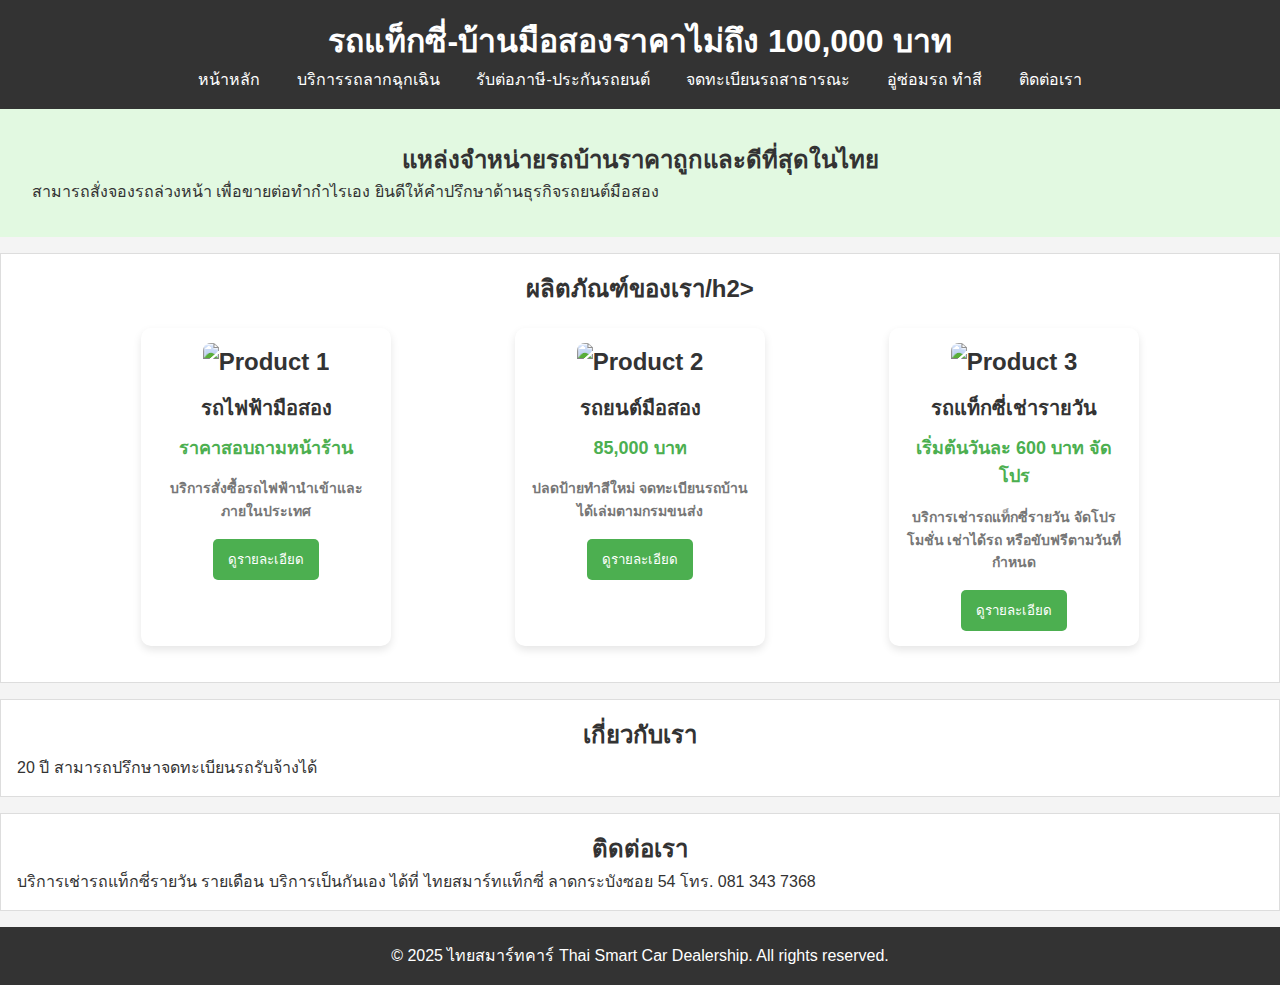
==== index.html @ 39868e71 "Update index.html" ====
<!DOCTYPE html>
<html>
  <head>
    <meta charset="UTF-8">
    <meta name="viewport" content="width=device-width, initial-scale=1.0">
    <title>เช่ารถแท็กซี่ ซื้อขายรถแท็กซี่ ซื้อขายรถมือสอง ทำสีรถ ประกันภัยรถ เรียกรถลากฉุกเฉิน</title>
    <link rel="stylesheet" href="styles.css">
    <meta name="viewport" content="width=device-width, initial-scale=1.0">
  <title>Product Listing - E-Commerce</title>
  <link rel="stylesheet" href="styles.css">

  </head>
  <style>
    /* Positioning container for top-right */
      head
        .top-right {
            position: relative;
            top: 10px; /* Distance from the top */
            right: 10px; /* Distance from the right */
            width: 100px; /* You can adjust the image size */
            height: auto; /* Maintain the aspect ratio */
            border-radius: 10px; /* Optional: rounded corners */
            display: flex;
            
        }
        /* Style for the button or icon */
        .social-btn {
            padding: 10px 20px;
            background-color: #0077b5; /* Example color */
            color: white;
            border: none;
            border-radius: 5px;
            cursor: pointer;
            font-size: 16px;
            box-shadow: 0px 4px 8px rgba(0, 0, 0, 0.1);
            transition: background-color 0.3s ease;
        }
        .social-btn-line{
          padding: 10px 20px;
            background-color: #43eb6d; /* Example color */
            color: white;
            border: none;
            border-radius: 5px;
            cursor: pointer;
            font-size: 16px;
            box-shadow: 0px 4px 8px rgba(0, 0, 0, 0.1);
            transition: background-color 0.3s ease;
        }

        .social-btn:hover {
            background-color: #005582; /* Darker blue on hover */
        }
    body {
  font-family: Arial, sans-serif;
  margin: 0;
  padding: 0;
  background-color: #f4f4f4;
}

  h2{
  text-align:  center;
  }

header {
  background-color: #333;
  color: white;
  padding: 1rem 0;
  text-align: center;
  border-block-color: red;
}

header nav ul {
  list-style: none;
  padding: 0;
}

header nav ul li {
  display: inline;
  margin: 0 1rem;
}

header nav ul li a {
  color: white;
  text-decoration: none;
}

section {
  padding: 2rem;
}

section#home {
  background-color: #e2f9e1;
}

section#cars,
section#about,
section#contact {
  background-color: white;
  margin: 1rem 0;
  padding: 1rem;
  border: 1px solid #ddd;
}
/* Basic Reset */
* {
  margin: 0;
  padding: 0;
  box-sizing: border-box;
}

/* Body Styling */
body {
  font-family: 'Arial', sans-serif;
  background-color: #f4f4f4;
  color: #333;
  line-height: 1.6;
}
/* Product Listing Styling */
.product-listing {
  display: flex;
  justify-content: space-evenly;
  flex-wrap: wrap;
  padding: 20px;
  gap: 20px;
}

.product-card {
  background-color: white;
  border-radius: 10px;
  box-shadow: 0 4px 8px rgba(0, 0, 0, 0.1);
  width: 250px;
  overflow: hidden;
  text-align: center;
  padding: 15px;
  transition: transform 0.3s ease;
}

.product-card:hover {
  transform: translateY(-10px);
}

.product-card img {
  width: 100%;
  height: auto;
  border-radius: 8px;
  margin-bottom: 10px;
}

.product-card h3 {
  font-size: 20px;
  color: #333;
  margin-bottom: 10px;
}

.product-card .price {
  font-size: 18px;
  color: #4CAF50;
  margin-bottom: 15px;
}

.product-card .description {
  font-size: 14px;
  color: #777;
  margin-bottom: 15px;
}

.product-card .btn {
  background-color: #4CAF50;
  color: white;
  padding: 10px 15px;
  border: none;
  border-radius: 5px;
  cursor: pointer;
  transition: background-color 0.3s ease;
}

.product-card .btn:hover {
  background-color: #45a049;
}

footer {
  background-color: #333;
  color: white;
  text-align: center;
  padding: 1rem 0;
}
  </style>
  <body>
    <header>
      <h1>รถแท็กซี่-บ้านมือสองราคาไม่ถึง 100,000 บาท</h1>
      <nav>
          <ul>
              <li><a href="index.html">หน้าหลัก</a></li>
              <li><a href="#cars">บริการรถลากฉุกเฉิน</a></li>
              <li><a href="insurance.html">รับต่อภาษี-ประกันรถยนต์</a></li>
              <li><a href="#cars">จดทะเบียนรถสาธารณะ</a></li>
              <li><a href="insurance.html">อู่ซ่อมรถ ทำสี</a></li>
              <li><a href="contact.html">ติดต่อเรา</a></li>
          </ul>
      </nav>
  </header>
  <section id="home">
      <h2>แหล่งจำหน่ายรถบ้านราคาถูกและดีที่สุดในไทย</h2>
      <p class="center">สามารถสั่งจองรถล่วงหน้า เพื่อขายต่อทำกำไรเอง ยินดีให้คำปรึกษาด้านธุรกิจรถยนต์มือสอง </p>
  </section>

  <section id="cars">
      <h2>ผลิตภัณฑ์ของเรา/h2>
  <!-- Product Listing Section -->
  <section class="product-listing">
    <div class="product-card">
      <img src="https://www.motorshow.in.th/wp-content/uploads/2024/09/BYD-M6.jpg" alt="Product 1">
      <h3>รถไฟฟ้ามือสอง</h3>
      <p class="price">ราคาสอบถามหน้าร้าน</p>
      <p class="description">บริการสั่งซื้อรถไฟฟ้านำเข้าและภายในประเทศ</p>
      <button class="btn">ดูรายละเอียด</button>
    </div>

    <div class="product-card">
      <img src="https://i.ibb.co/YyzXKcQ/S-14344227.jpg" alt="Product 2">
      <h3>รถยนต์มือสอง</h3>
      <p class="price">85,000 บาท</p>
      <p class="description">ปลดป้ายทำสีใหม่ จดทะเบียนรถบ้าน ได้เล่มตามกรมขนส่ง</p>
      <button class="btn">ดูรายละเอียด</button>
    </div>

    <div class="product-card">
      <img src="https://scontent.fbkk29-7.fna.fbcdn.net/v/t1.6435-9/48396536_613516265746918_3357083100117991424_n.jpg?_nc_cat=106&ccb=1-7&_nc_sid=cc71e4&_nc_ohc=QqP-lp4nSsEQ7kNvgGTvl_r&_nc_oc=AdgCV3a_Qh4tvvoi1-c01bmZ4ZBmJHpRp1DuD0B5VNCPO3BfS9CDbDEM_QSQKZOTnuKkwx9t2gi7_t-5vFgJzoXV&_nc_zt=23&_nc_ht=scontent.fbkk29-7.fna&_nc_gid=AoGB5m_n4NPMnJVwn9uZW_r&oh=00_AYB27eLiMSufUdsacYc2dVh7wHXAymFj7f-Uf1TIS8NzGw&oe=679CBA44" alt="Product 3">
      <h3>รถแท็กซี่เช่ารายวัน</h3>
      <p class="price">เริ่มต้นวันละ 600 บาท จัดโปร</p>
      <p class="description">บริการเช่ารถแท็กซี่รายวัน จัดโปรโมชั่น เช่าได้รถ หรือขับฟรีตามวันที่กำหนด</p>
      <button class="btn">ดูรายละเอียด</button>
    </div>

    <!-- Add more product cards as needed -->
  </section>
  </section>
  <section id="about">
      <h2>เกี่ยวกับเรา</h2>
      <p class="center">20 ปี สามารถปรึกษาจดทะเบียนรถรับจ้างได้</p>
  </section>
  <section id="contact">
      <h2>ติดต่อเรา</h2>
      <p class="center">บริการเช่ารถแท็กซี่รายวัน รายเดือน บริการเป็นกันเอง ได้ที่ ไทยสมาร์ทแท็กซี่ ลาดกระบังซอย 54 โทร. 081 343 7368</p>
  </section>
  <footer>
    <p>&copy; 2025 ไทยสมาร์ทคาร์ Thai Smart Car Dealership. All rights reserved.</p>
  </footer>
</body>
</html>
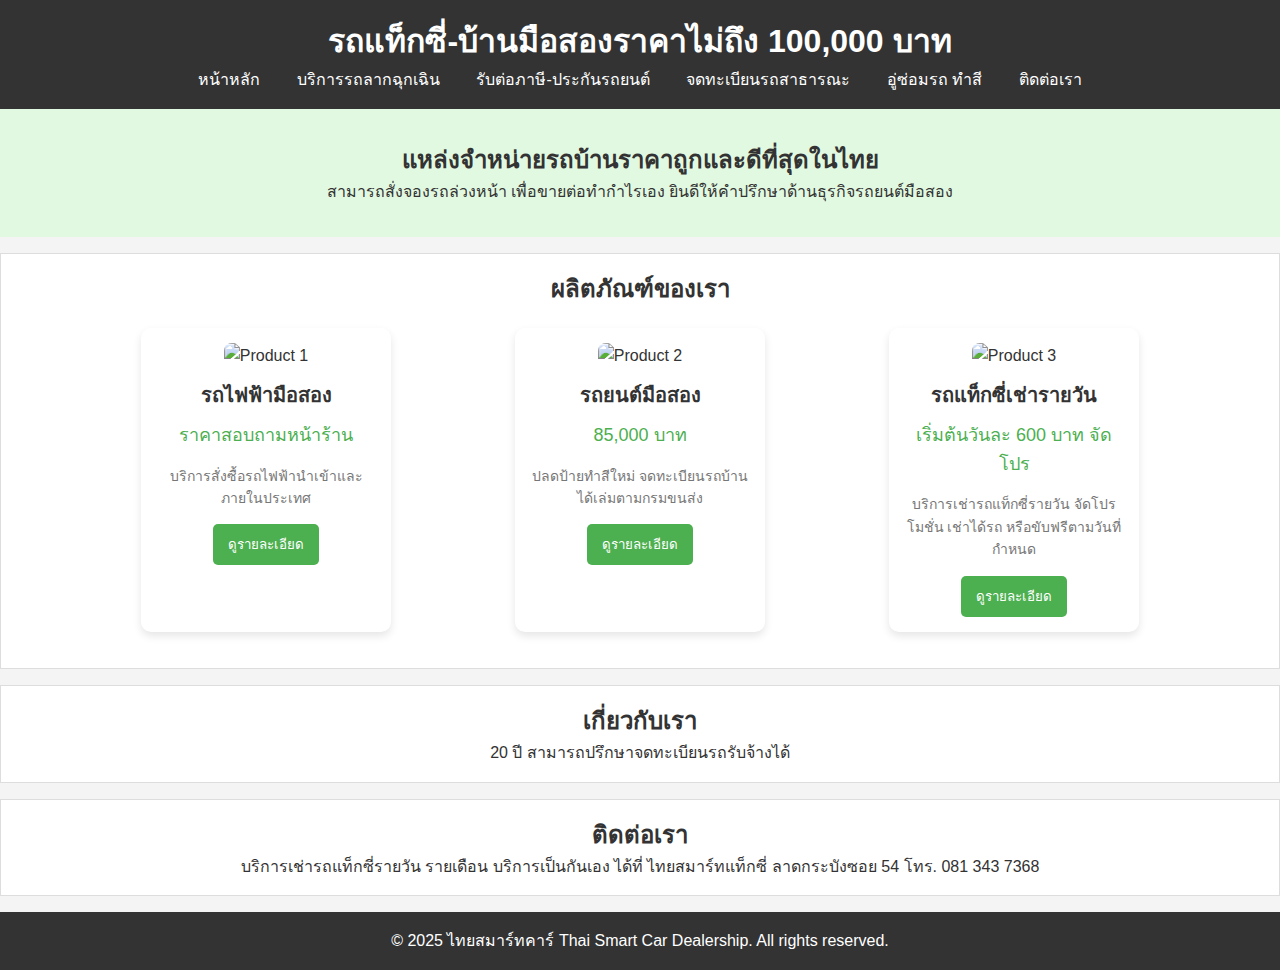
==== commit bb7cc94d: "Update index.html" ====
--- a/index.html
+++ b/index.html
@@ -11,6 +11,8 @@
 
   </head>
   <style>
+      .center{
+        text-align: center;}
     /* Positioning container for top-right */
       head
         .top-right {
@@ -204,7 +206,7 @@
   </section>
 
   <section id="cars">
-      <h2>ผลิตภัณฑ์ของเรา/h2>
+      <h2>ผลิตภัณฑ์ของเรา</h2>
   <!-- Product Listing Section -->
   <section class="product-listing">
     <div class="product-card">
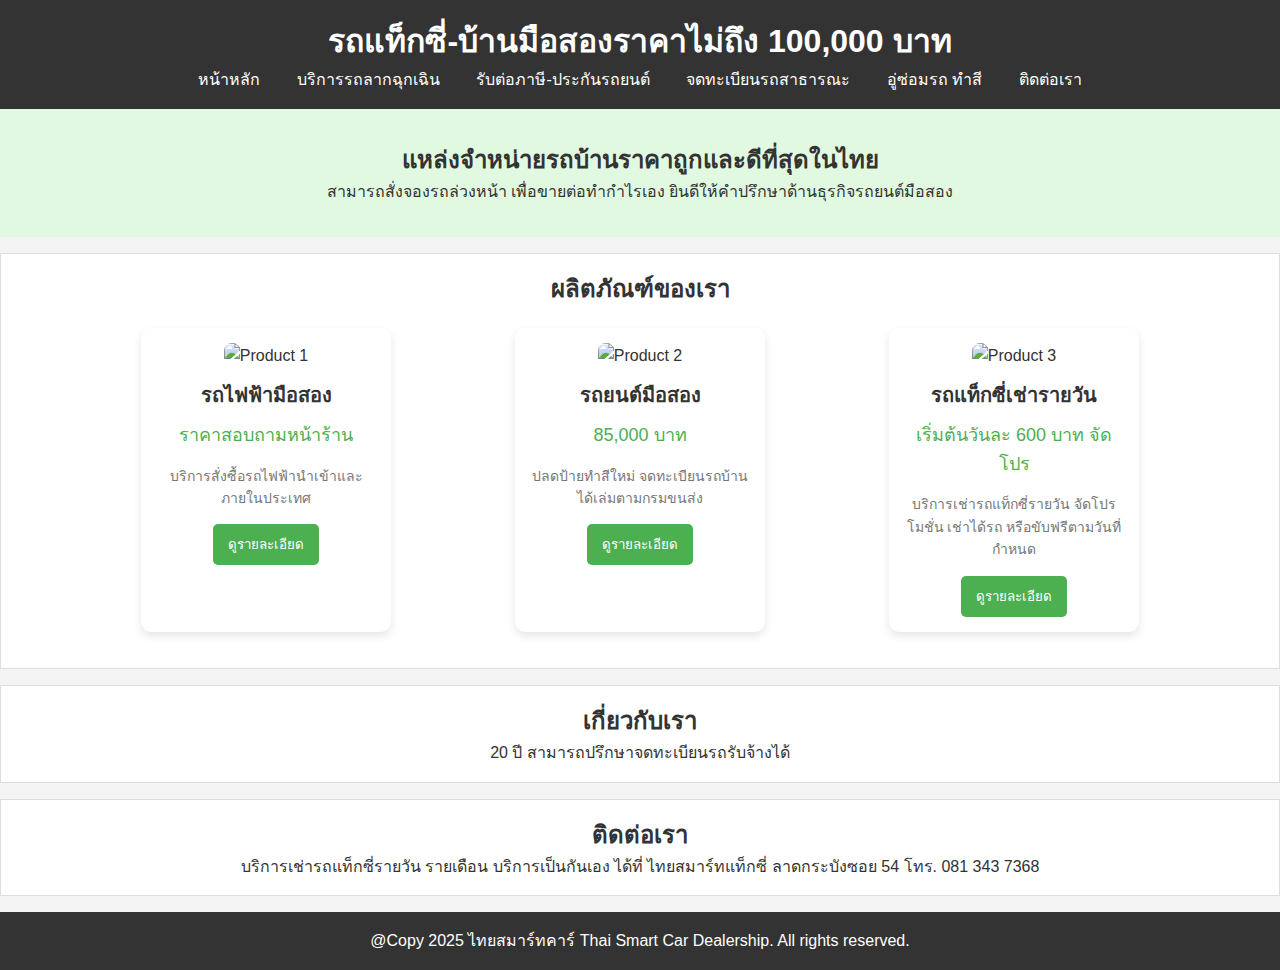
==== commit 8ef58e0b: "Update index.html" ====
--- a/index.html
+++ b/index.html
@@ -245,7 +245,7 @@
       <p class="center">บริการเช่ารถแท็กซี่รายวัน รายเดือน บริการเป็นกันเอง ได้ที่ ไทยสมาร์ทแท็กซี่ ลาดกระบังซอย 54 โทร. 081 343 7368</p>
   </section>
   <footer>
-    <p>&copy; 2025 ไทยสมาร์ทคาร์ Thai Smart Car Dealership. All rights reserved.</p>
+     <p class="center">@Copy 2025 ไทยสมาร์ทคาร์ Thai Smart Car Dealership. All rights reserved.</p>
   </footer>
 </body>
 </html>
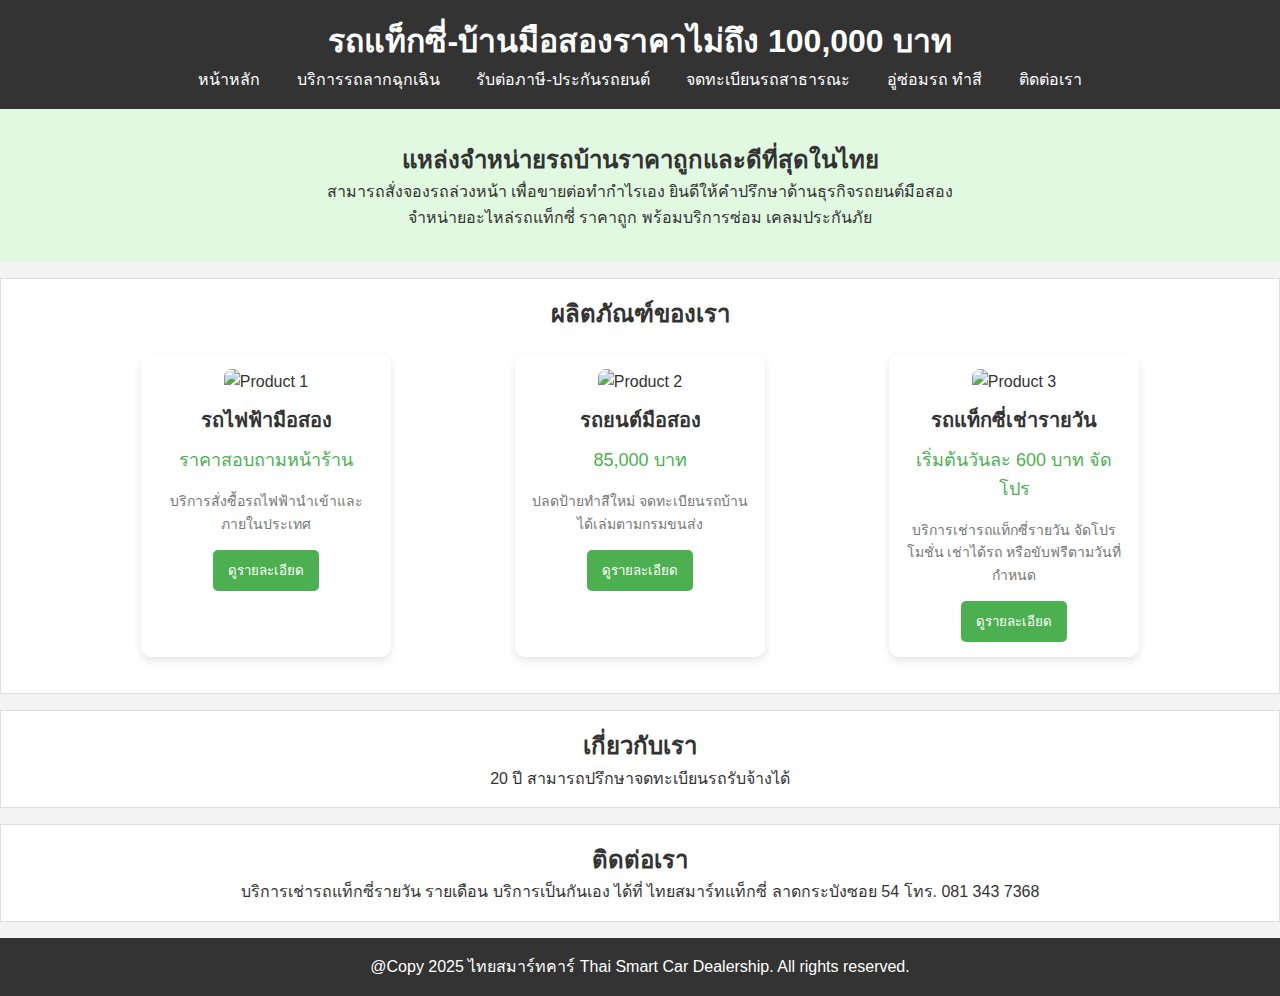
==== commit d6997e8d: "Update index.html" ====
--- a/index.html
+++ b/index.html
@@ -203,6 +203,7 @@
   <section id="home">
       <h2>แหล่งจำหน่ายรถบ้านราคาถูกและดีที่สุดในไทย</h2>
       <p class="center">สามารถสั่งจองรถล่วงหน้า เพื่อขายต่อทำกำไรเอง ยินดีให้คำปรึกษาด้านธุรกิจรถยนต์มือสอง </p>
+      <p class="center">จำหน่ายอะไหล่รถแท็กซี่ ราคาถูก พร้อมบริการซ่อม เคลมประกันภัย </p>
   </section>
 
   <section id="cars">
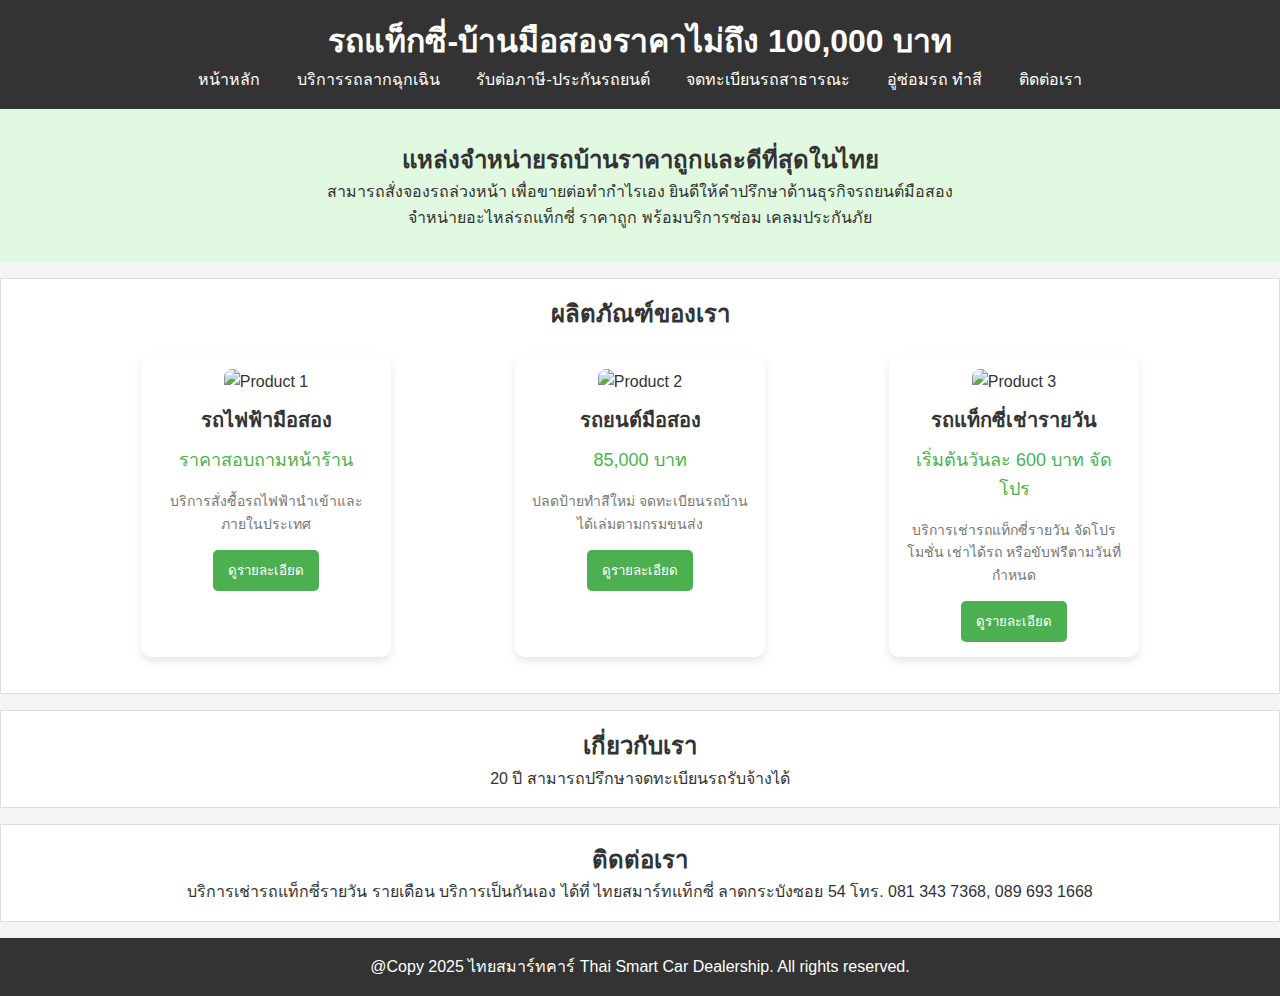
==== commit d600d533: "Update index.html" ====
--- a/index.html
+++ b/index.html
@@ -243,7 +243,7 @@
   </section>
   <section id="contact">
       <h2>ติดต่อเรา</h2>
-      <p class="center">บริการเช่ารถแท็กซี่รายวัน รายเดือน บริการเป็นกันเอง ได้ที่ ไทยสมาร์ทแท็กซี่ ลาดกระบังซอย 54 โทร. 081 343 7368</p>
+      <p class="center">บริการเช่ารถแท็กซี่รายวัน รายเดือน บริการเป็นกันเอง ได้ที่ ไทยสมาร์ทแท็กซี่ ลาดกระบังซอย 54 โทร. 081 343 7368, 089 693 1668</p>
   </section>
   <footer>
      <p class="center">@Copy 2025 ไทยสมาร์ทคาร์ Thai Smart Car Dealership. All rights reserved.</p>
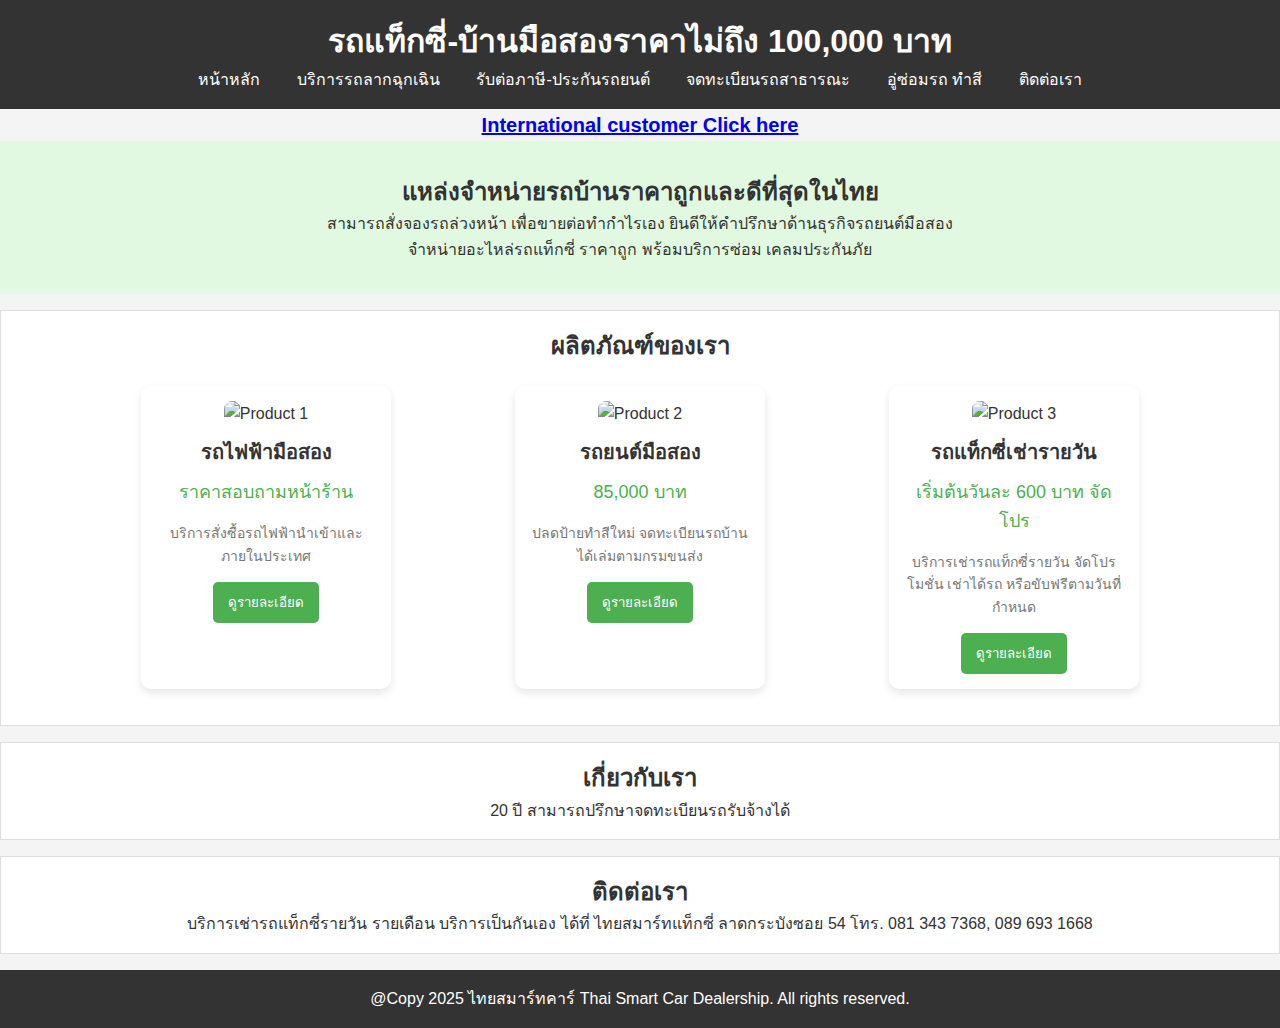
==== commit 683cf192: "Update index.html" ====
--- a/index.html
+++ b/index.html
@@ -23,6 +23,7 @@
             height: auto; /* Maintain the aspect ratio */
             border-radius: 10px; /* Optional: rounded corners */
             display: flex;
+            justify-content: flex-start;
             
         }
         /* Style for the button or icon */
@@ -71,6 +72,9 @@
   border-block-color: red;
 }
 
+nav{
+  justify-content: flex-start;
+}
 header nav ul {
   list-style: none;
   padding: 0;
@@ -93,6 +97,17 @@
 section#home {
   background-color: #e2f9e1;
 }
+
+/* international menu */
+.international{
+    display: flex;
+    align-items: center;
+    justify-content: center;
+    color: #45a049;
+    font-size: 20px;
+    font-weight: bold;
+}
+
 
 section#cars,
 section#about,
@@ -192,7 +207,7 @@
       <nav>
           <ul>
               <li><a href="index.html">หน้าหลัก</a></li>
-              <li><a href="#cars">บริการรถลากฉุกเฉิน</a></li>
+              <li><a href="assistant.html">บริการรถลากฉุกเฉิน</a></li>
               <li><a href="insurance.html">รับต่อภาษี-ประกันรถยนต์</a></li>
               <li><a href="#cars">จดทะเบียนรถสาธารณะ</a></li>
               <li><a href="insurance.html">อู่ซ่อมรถ ทำสี</a></li>
@@ -200,6 +215,12 @@
           </ul>
       </nav>
   </header>
+  <div class="international">
+
+    <a href="contact.html">International customer Click here</a>
+  
+  </div>
+
   <section id="home">
       <h2>แหล่งจำหน่ายรถบ้านราคาถูกและดีที่สุดในไทย</h2>
       <p class="center">สามารถสั่งจองรถล่วงหน้า เพื่อขายต่อทำกำไรเอง ยินดีให้คำปรึกษาด้านธุรกิจรถยนต์มือสอง </p>
